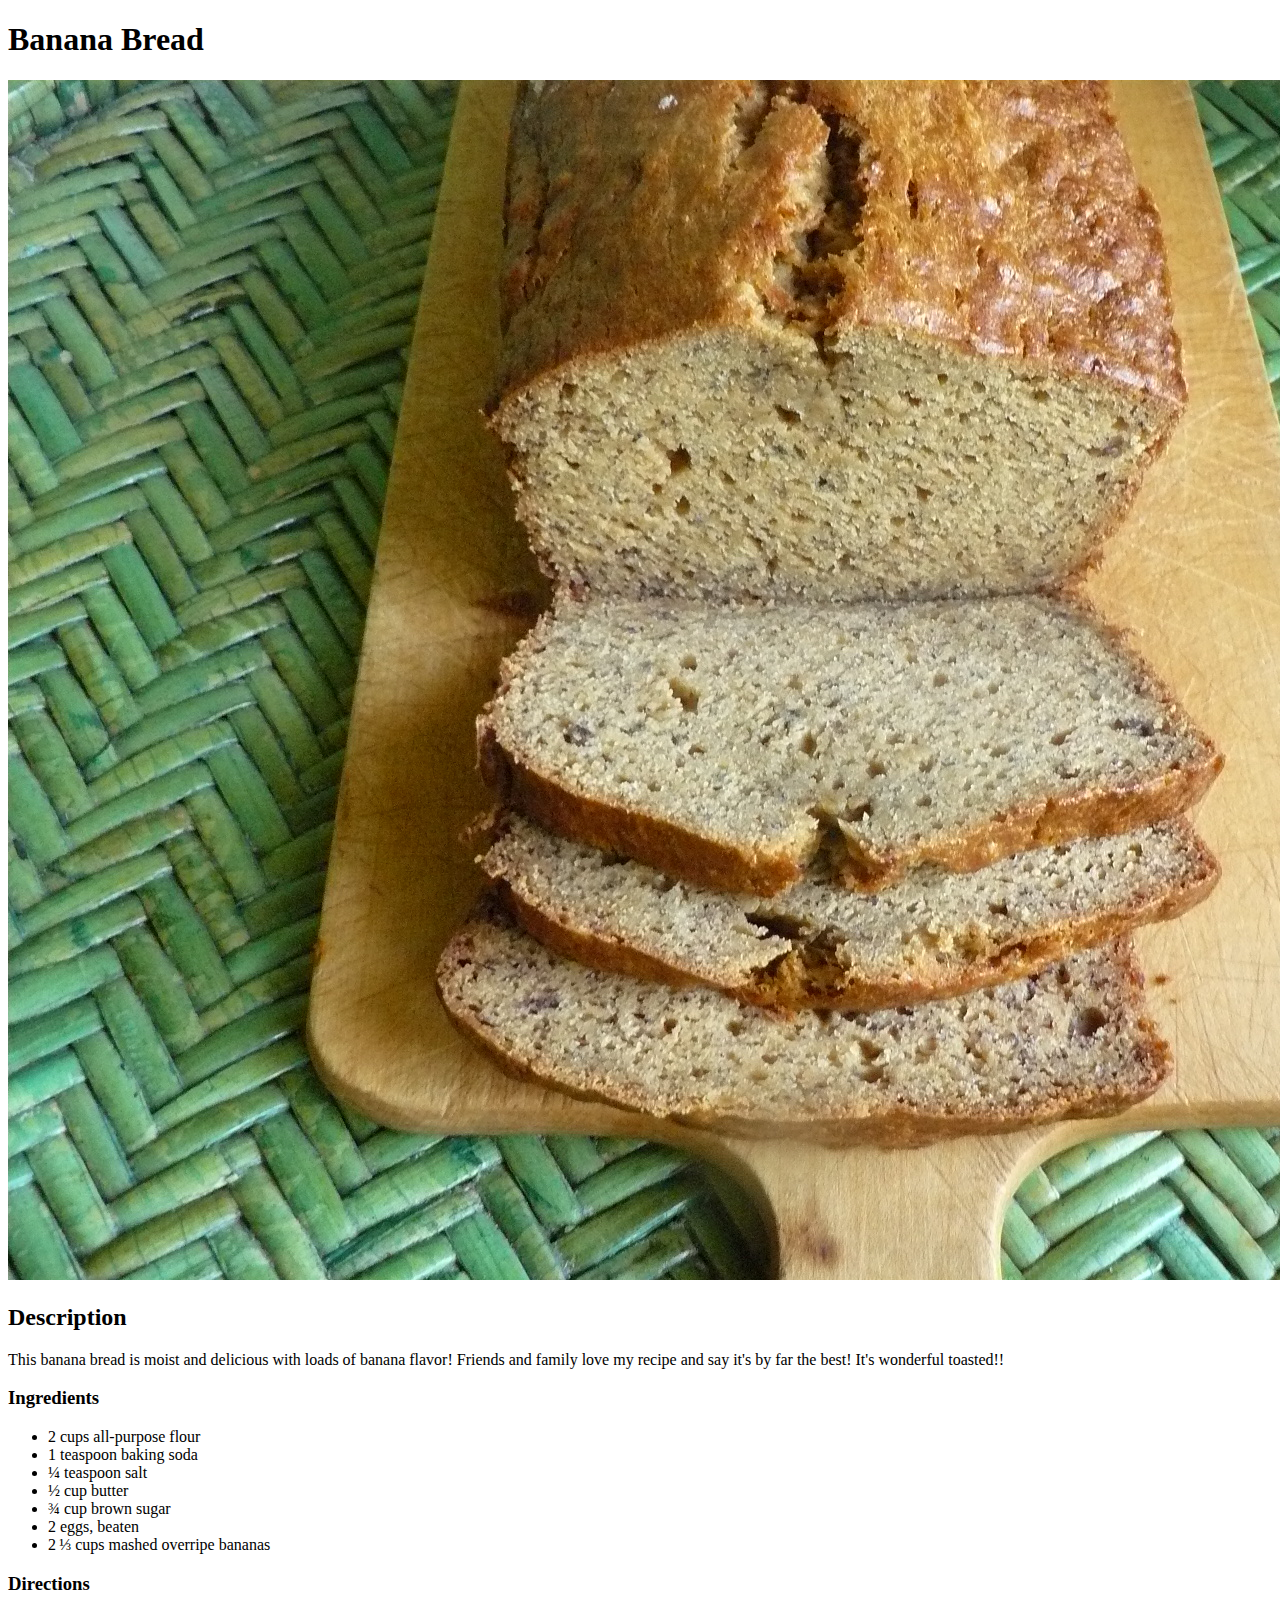
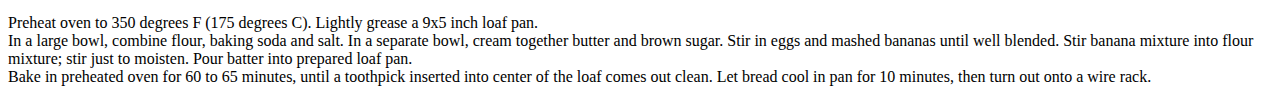
==== banana-bread.html @ a0022462 "Add Basic Creps and Banana Bread recipes" ====
<!DOCTYPE html>
<html lang="en">
<head>
    <meta charset="UTF-8">
    <meta http-equiv="X-UA-Compatible" content="IE=edge">
    <meta name="viewport" content="width=device-width, initial-scale=1.0">
    <title>Banana Bread</title>
</head>
<body>
    <h1>Banana Bread</h1>
    <img src="img/banana-bread.jpeg" alt="Banana Bread">

    <h2>Description</h2>
    <p>This banana bread is moist and delicious with loads of banana flavor! Friends and family love my recipe and say it's by far the best! It's wonderful toasted!! </p>

    <h3>Ingredients</h3>
    <ul>
        <li>2 cups all-purpose flour</li>
        <li>1 teaspoon baking soda</li>
        <li>¼ teaspoon salt</li>
        <li>½ cup butter</li>
        <li>¾ cup brown sugar</li>
        <li>2 eggs, beaten
        </li>
        <li>2 ⅓ cups mashed overripe bananas</li>
    </ul>

    <h3>Directions</h3>
    <li>Preheat oven to 350 degrees F (175 degrees C). Lightly grease a 9x5 inch loaf pan.

    </li>
    <li>In a large bowl, combine flour, baking soda and salt. In a separate bowl, cream together butter and brown sugar. Stir in eggs and mashed bananas until well blended. Stir banana mixture into flour mixture; stir just to moisten. Pour batter into prepared loaf pan.

    </li>
    <li>Bake in preheated oven for 60 to 65 minutes, until a toothpick inserted into center of the loaf comes out clean. Let bread cool in pan for 10 minutes, then turn out onto a wire rack.</li>
</body>
</html>
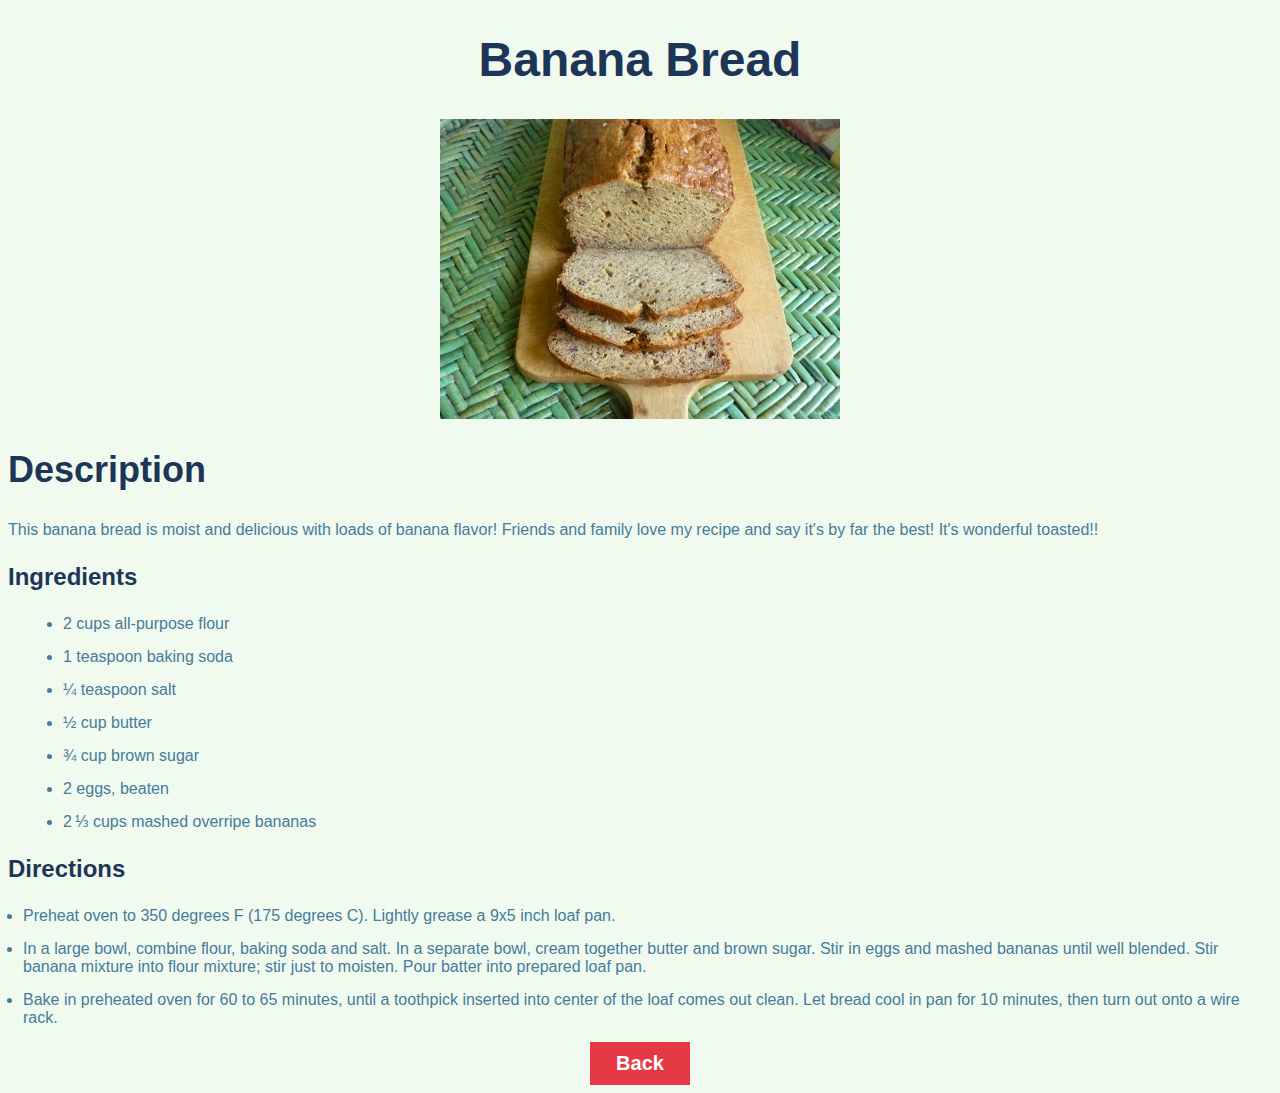
==== commit 0bdfbdde: "Added some CSS styles" ====
--- a/banana-bread.html
+++ b/banana-bread.html
@@ -4,6 +4,7 @@
     <meta charset="UTF-8">
     <meta http-equiv="X-UA-Compatible" content="IE=edge">
     <meta name="viewport" content="width=device-width, initial-scale=1.0">
+    <link rel="stylesheet" href="/styles/styles.css">
     <title>Banana Bread</title>
 </head>
 <body>
@@ -33,5 +34,9 @@
 
     </li>
     <li>Bake in preheated oven for 60 to 65 minutes, until a toothpick inserted into center of the loaf comes out clean. Let bread cool in pan for 10 minutes, then turn out onto a wire rack.</li>
+
+    <div class="link-container">
+        <a href="index.html" class="back">Back</a>
+    </div>
 </body>
 </html>--- a/styles/styles.css
+++ b/styles/styles.css
@@ -0,0 +1,83 @@
+*{
+    font-family: Hevetica, sans-serif;
+}
+
+body{
+    background-color: #f1faee;
+}
+
+h1, h2, h3{
+    color: #1d3557;
+}
+h1{
+    font-size: 48px;
+    text-align: center;
+}
+
+h2{
+    font-size: 36px;
+}
+
+h3{
+    font-size: 24px;
+}
+
+.links{
+    border: 5px solid #a8dadc;
+    list-style-type: none;
+    margin: auto;
+    padding: 20px;
+    width: 300px;
+}
+
+li, p{
+    color:#457b9d;
+}
+
+li{
+    margin: 15px;
+}
+
+.links li{
+    text-align: center;
+}
+.links li a{
+    color: #457b9d;
+    font-size: 20px;
+    text-decoration: none;
+}
+
+.links li a:hover{
+    color: #e63946;
+}
+
+img{
+    display: block;
+    margin: auto;
+    height: auto;
+    width: 400px;
+}
+
+ul li{
+    color:#457b9d;
+    margin: 15px;
+}
+
+.link-container{
+    background-color:#e63946;
+   text-align: center;
+   margin: 0 auto;
+   padding: 10px 0;
+   width: 100px;
+}
+.back{
+    color: white;
+    font-size: 20px;
+    font-weight: bold;
+    margin: 20px;
+    text-decoration: none;
+}
+
+.back:hover{
+    color: #a8dadc;
+}